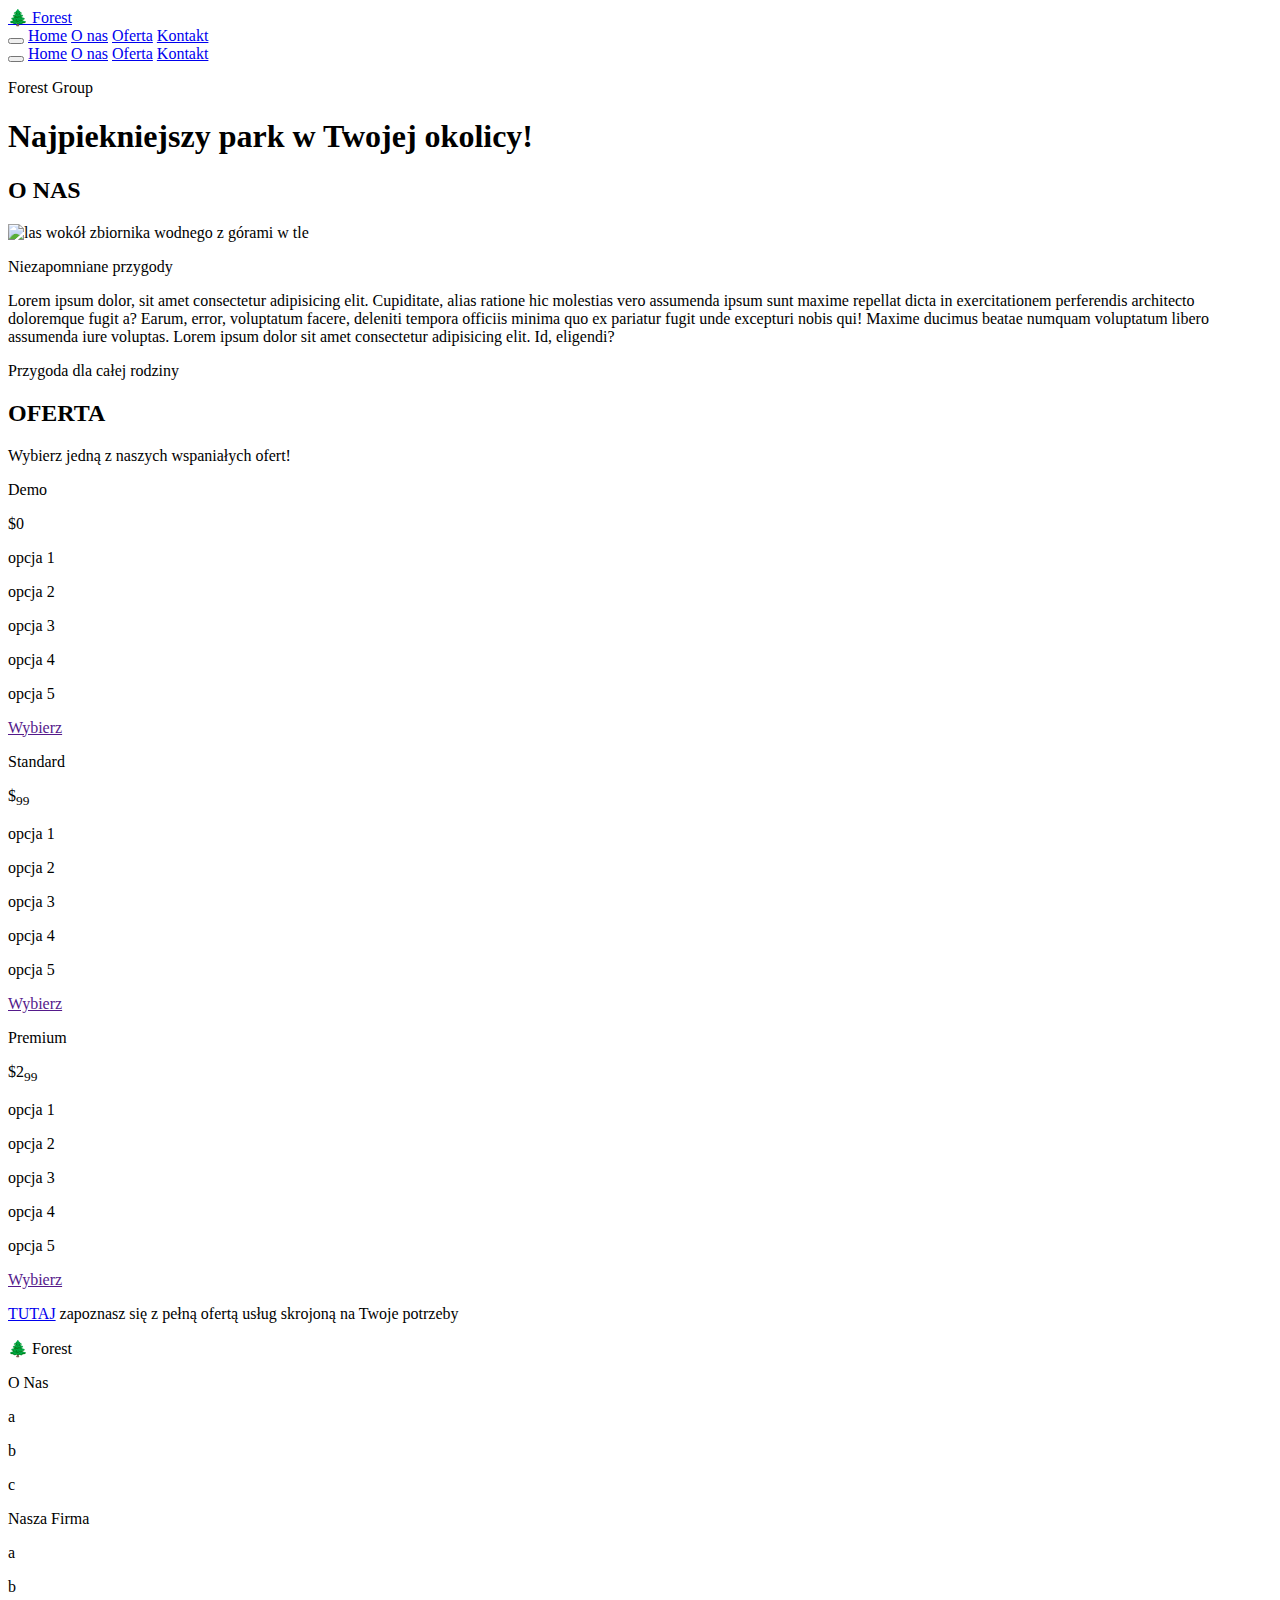
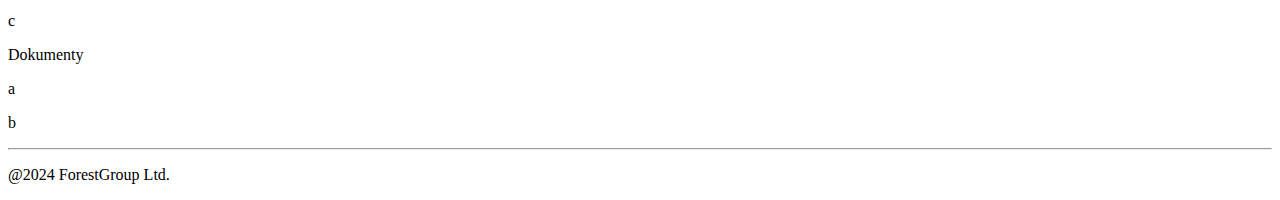
==== index.html @ aa2e76c4 "Add files via upload" ====
<!DOCTYPE html>
<html lang="pl">

<head>
  <meta charset="UTF-8">
  <meta name="viewport" content="width=device-width, initial-scale=1.0">
  <title>Projekt Forest</title>
  <link rel="stylesheet" href="/dist/css/main.min.css">
<script src="https://kit.fontawesome.com/b1ec6bf2f0.js" crossorigin="anonymous"></script>
</head>

<body>
  <nav class="nav">
    <div class="nav-icon"><a href="index.html">🌲 Forest</a>
    </div>
    <div class="nav-list">
        <button class="nav-button"><i class="fa-solid fa-ellipsis"></i></button>
        <a class="homeNavLink" href="index.html">Home</a>
        <a class="aboutUsNavLink" href="index.html#about-us">O nas</a>
        <a class="servicesNavLink" href="index.html#services">Oferta</a>
        <a class="contactNavLink" href="/contact.html">Kontakt</a>
    </div>

    <div class="nav-list-column hidden">
        <button class="nav-button-column"><i class="fa-solid fa-ellipsis"></i></button>
        <a href="index.html">Home</a>
        <a href="index.html#about-us">O nas</a>
        <a href="index.html#services">Oferta</a>
        <a href="/contact.html">Kontakt</a>
    </div>
</nav>
   <div class="wrapper-all">
  <div class="banner1" alt="schody w lesie">
    <div class="banner1__banner-text">
      <p>Forest Group</p>
      <h1>Najpiekniejszy park w Twojej okolicy!</h1>
    </div>
  </div>
  <h2>O NAS</h2>
  <div class="section-row about-us" id="about-us">
    <img class="about-us__img" src="/dist/img/luca-bravo-ESkw2ayO2As-unsplash.jpg"
      alt="las wokół zbiornika wodnego z górami w tle">
    <div class="about-us__textbox">
      <p>Niezapomniane przygody</p>
      <p>Lorem ipsum dolor, sit amet consectetur adipisicing elit. Cupiditate, alias ratione hic molestias vero
        assumenda ipsum sunt maxime repellat dicta in exercitationem perferendis architecto doloremque fugit a? Earum,
        error, voluptatum facere, deleniti tempora officiis minima quo ex pariatur fugit unde excepturi nobis qui!
        Maxime ducimus beatae numquam voluptatum libero assumenda iure voluptas. Lorem ipsum dolor sit amet consectetur
        adipisicing elit. Id, eligendi?</p>
    </div>
  </div>

  <div class="banner2" alt="rodzina na spacerze w lesie">
    <div class="banner2__banner-text">
      <p>Przygoda dla całej rodziny</p>

    </div>
  </div>

  <h2>OFERTA</h2>
  <div class="services" id="services">
    <p>Wybierz jedną z naszych wspaniałych ofert!</p>
    <div class="services__service-box">
      <div class="service-card">
        <p>Demo</p>
        <p>$0</p>
        <p><i class="fa-solid fa-check"></i> opcja 1</p>
        <p><i class="fa-solid fa-check"></i> opcja 2</p>
        <p class="muted"><i class="fa-solid fa-minus"></i> opcja 3</p>
        <p class="muted"><i class="fa-solid fa-minus"></i> opcja 4</p>
        <p class="muted"><i class="fa-solid fa-minus"></i> opcja 5</p>
        <a class="choose-service-button"  href=>Wybierz</a>
      </div>
      <div class="service-card promoted">
        <p>Standard</p>
        <p>$<sub>99</sub></p>
        <p><i class="fa-solid fa-check"></i> opcja 1</p>
        <p><i class="fa-solid fa-check"></i> opcja 2</p>
        <p><i class="fa-solid fa-check"></i> opcja 3</p>
        <p class="muted"><i class="fa-solid fa-minus"></i> opcja 4 </p>
        <p class="muted"><i class="fa-solid fa-minus"></i> opcja 5 </p>
        <a class="choose-service-button"  href=>Wybierz</a>
      </div>
      <div class="service-card">
        <p>Premium</p>
        <p>$2<sub>99</sub></p>
        <p><i class="fa-solid fa-check"></i> opcja 1</p>
        <p><i class="fa-solid fa-check"></i> opcja 2</p>
        <p><i class="fa-solid fa-check"></i> opcja 3</p>
        <p><i class="fa-solid fa-check"></i> opcja 4</p>
        <p><i class="fa-solid fa-check"></i> opcja 5</p>
        <a class="choose-service-button" href=>Wybierz</a>
      </div>
    </div>
    <p><a href="/pricing.html">TUTAJ</a> zapoznasz się z pełną ofertą usług skrojoną na Twoje potrzeby</p>
  </div></div>
  <div class="footer">
   <div class="wrap"> 🌲 Forest
    <div class="column">
        <p>O Nas</p>
        <p>a</p>
        <p>b</p>
        <p>c</p>
    </div>
    <div class="column">
        <p>Nasza Firma</p>
        <p>a</p>
        <p>b</p>
        <p>c</p>
    </div>
    <div class="column">
        <p>Dokumenty</p>
        <p>a</p>
        <p>b</p>
    </div></div>

    <hr>

    <p class="footer-date">@2024 ForestGroup Ltd.</p>
   
</div>
   
   <script src="/dist/js/main.min.js"></script>
</body>

</html>
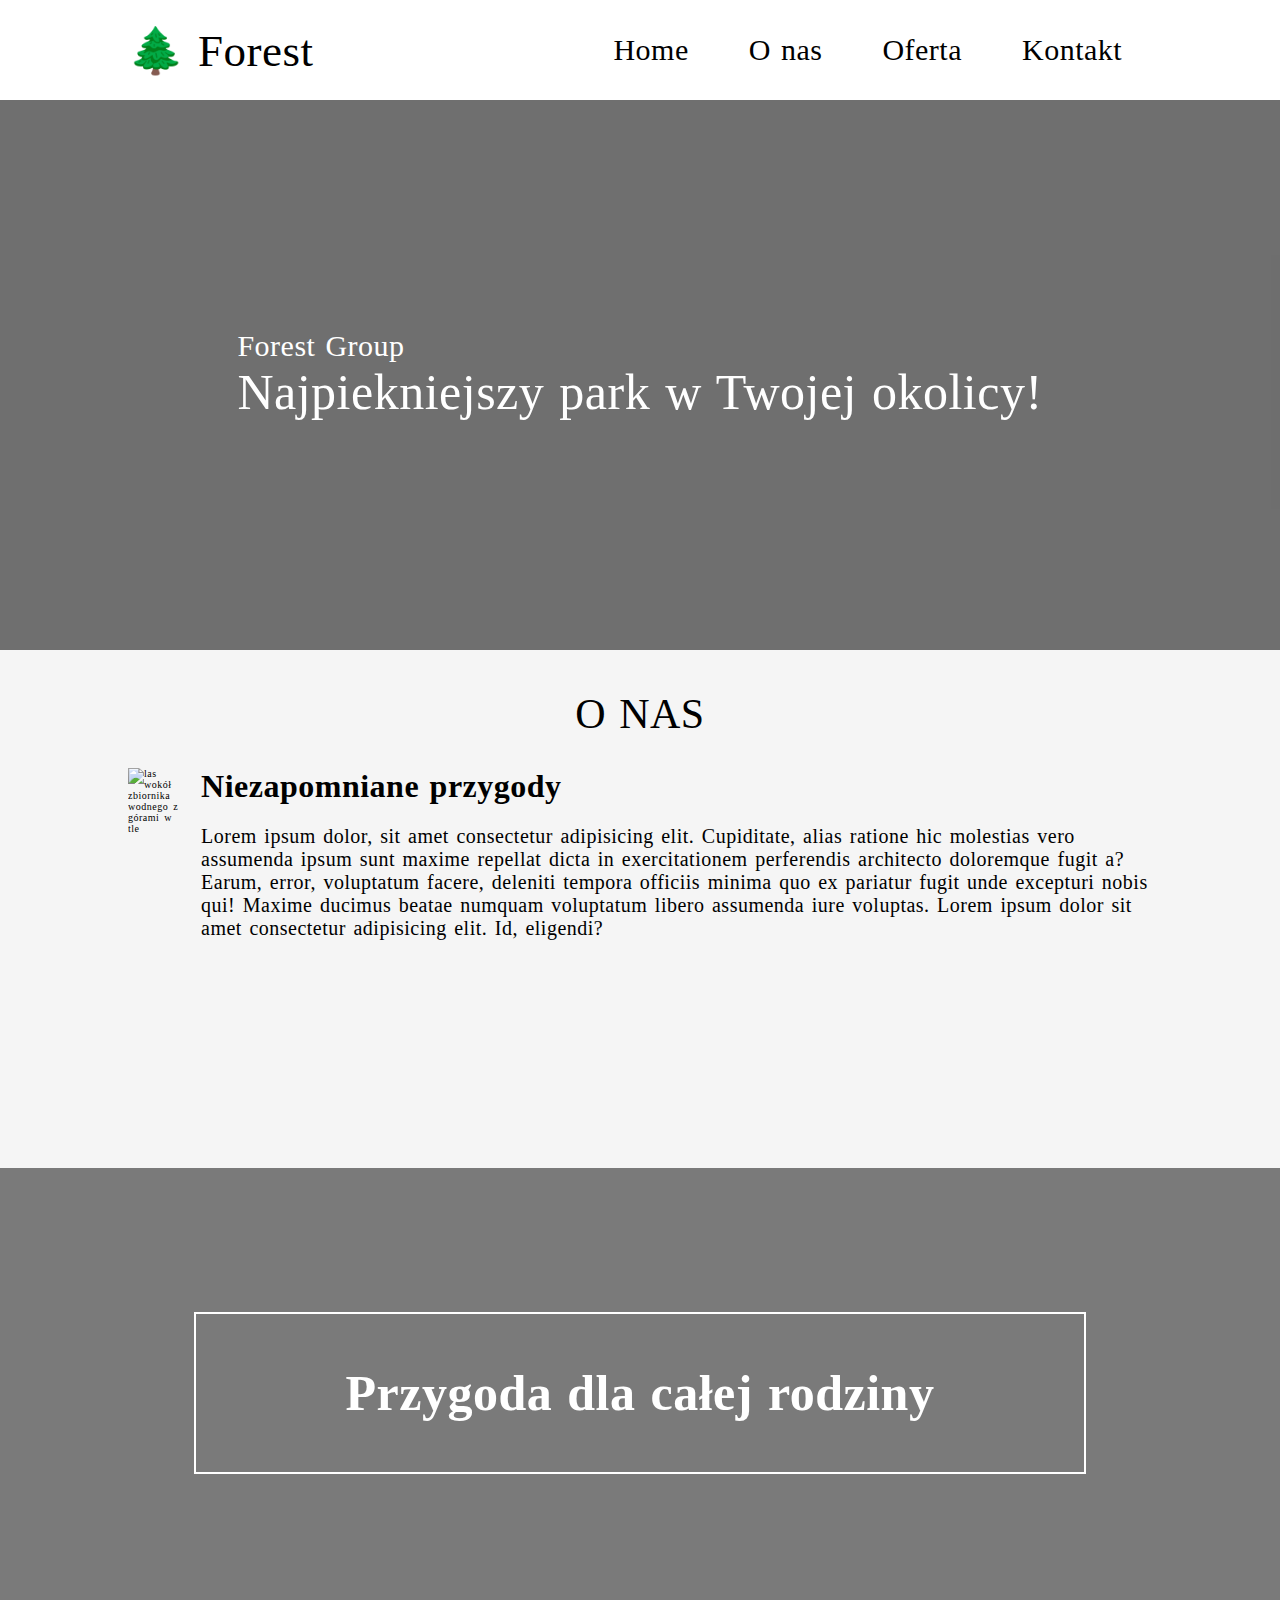
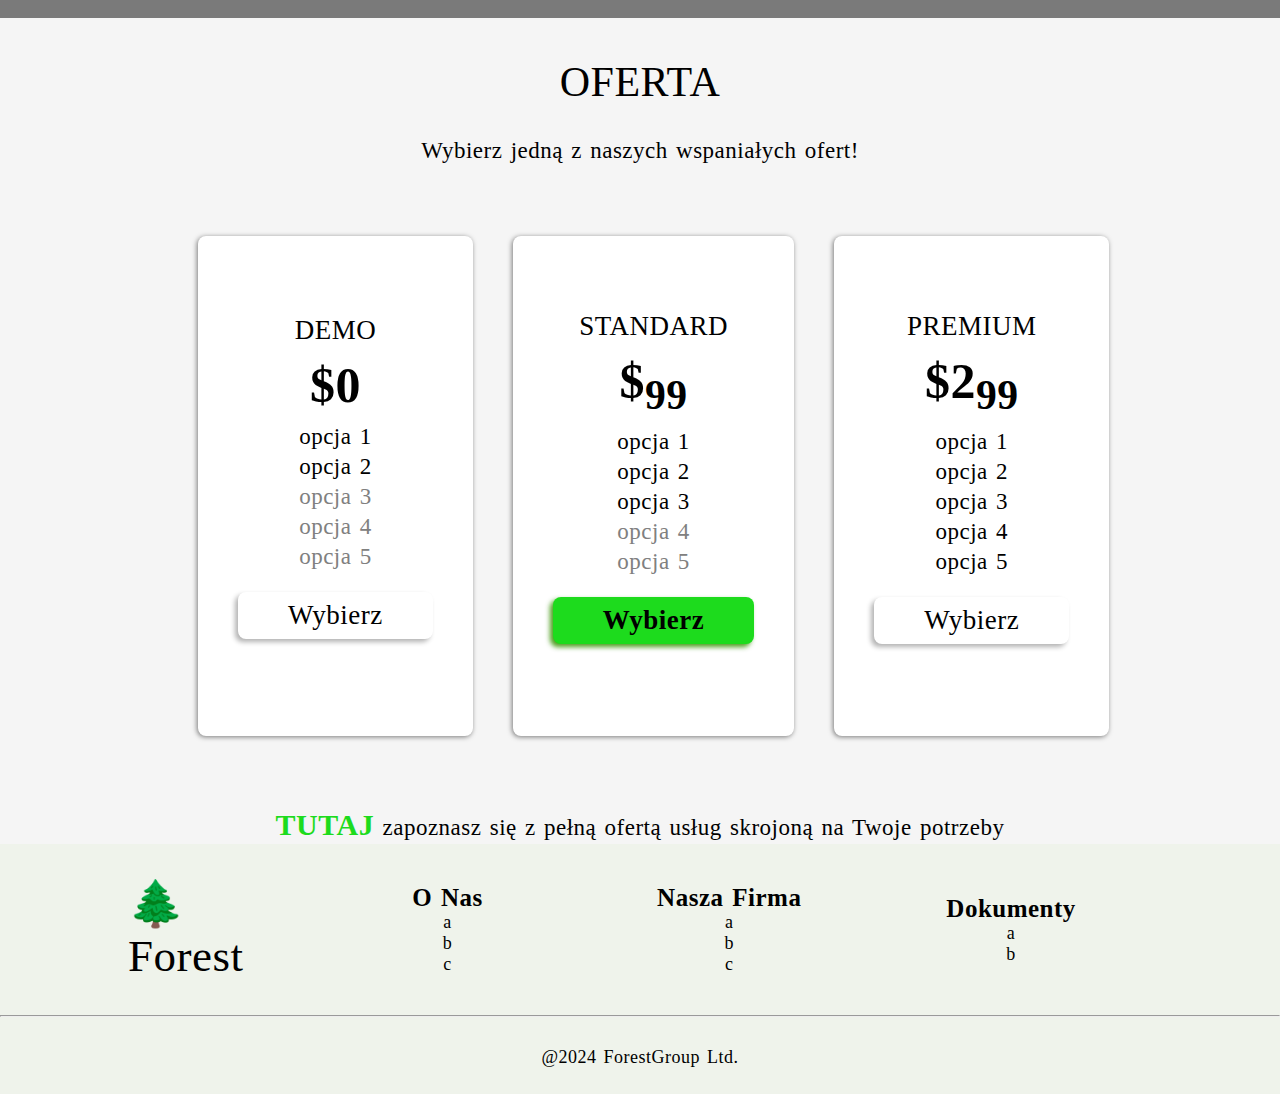
==== commit 13dccfe0: "Update index.html" ====
--- a/index.html
+++ b/index.html
@@ -5,7 +5,7 @@
   <meta charset="UTF-8">
   <meta name="viewport" content="width=device-width, initial-scale=1.0">
   <title>Projekt Forest</title>
-  <link rel="stylesheet" href="/dist/css/main.min.css">
+  <link rel="stylesheet" type="text/css" href="main.min.css">
 <script src="https://kit.fontawesome.com/b1ec6bf2f0.js" crossorigin="anonymous"></script>
 </head>
 
@@ -123,4 +123,4 @@
    <script src="/dist/js/main.min.js"></script>
 </body>
 
-</html>+</html>
--- a/main.min.css
+++ b/main.min.css
@@ -0,0 +1,2 @@
+*{margin:0;padding:0;box-sizing:border-box}html{font-size:10px;font-size:62.5%;letter-spacing:.5px;word-spacing:2px;background-color:#f5f5f5;scroll-behavior:smooth;scroll-padding-top:200px}a{text-decoration:none;color:#000}h1{font-size:5rem;font-weight:400}h2{margin:40px auto 30px;text-align:center;font-size:4.2rem;font-weight:100;color:#000}.nav{position:sticky;top:0;width:100%;height:100px;display:flex;flex-direction:row;align-items:center;justify-content:space-around;z-index:4;background-color:#fff;font-size:3rem}.nav-icon{width:200px;font-size:4.5rem}.nav-button,.nav-button-column{padding:20px 30px;display:block;background-color:transparent;border:none;font-size:4rem}.nav-list{display:flex}.nav-list a{margin:0;padding:34px 20px}.nav-list a:hover{background-color:#000;color:#fff}.nav-list-column{background-color:#fff;position:absolute;top:0;right:0;width:100vw;height:50vh;display:flex;flex-direction:column;align-items:center;justify-content:center;display:hidden;animation:a .3s}.nav-list-column a{padding:30px 10px}.banner1{display:flex;justify-content:center;align-items:center;position:relative;width:100%;height:550px;padding:30px;background-image:url(/dist/img/jungle-1807476_1280.jpg);background-repeat:no-repeat;background-size:cover;background-position:50%}.banner1__banner-text{color:#fff;position:relative;z-index:2}.banner1__banner-text p:first-of-type{font-size:3rem;font-weight:400}.banner1:after{position:absolute;content:"";height:100%;width:100%;top:0;left:0;background-color:rgba(0,0,0,.55);z-index:1}.about-us{display:flex;flex-direction:row;position:relative;margin:30px auto;width:80%}.about-us__textbox{display:flex;flex-direction:column;font-size:2rem}.about-us__textbox p:first-of-type{font-weight:700;font-size:3.2rem;margin:0 0 20px}.about-us__img{height:300px;margin:0 20px 0 0}.banner2{display:flex;justify-content:center;align-items:center;position:relative;width:100%;height:450px;background-image:url(/dist/img/nicolas-picard--sBCDFctfQs-unsplash.jpg);background-repeat:no-repeat;background-size:cover;background-position:50%;margin:100px 0 30px}.banner2__banner-text{position:relative;z-index:2;color:#fff;font-size:5rem;font-weight:700;padding:50px 150px;border:2px solid #fff}.banner2:after{position:absolute;content:"";height:100%;width:100%;top:0;left:0;background-color:rgba(0,0,0,.5);z-index:1}.services{margin:0 auto;width:80%}.services p{text-align:center;font-size:2.3rem;padding:2px}.services a{color:#1ddb1d;font-weight:700;font-size:3rem;text-transform:uppercase}.services .promoted a{background-color:#1ddb1d;font-weight:bolder;box-shadow:-3px 3px 5px rgba(53,145,0,.877)}.services__service-box{display:flex;justify-content:space-evenly;margin:50px}.services__service-box .service-card{background-color:#fff;display:flex;flex-direction:column;justify-content:center;align-items:center;height:500px;width:350px;box-shadow:-1px 1px 5px rgba(0,0,0,.5);border-radius:8px;margin:20px;padding:20px}.services__service-box .service-card p:first-child{font-size:2.7rem;text-transform:uppercase}.services__service-box .service-card p:nth-child(2){font-weight:700;font-size:5rem;padding:8px}.services__service-box a{background-color:#fff;padding:8px 50px;margin:20px;border-radius:8px;font-size:2.7rem;box-shadow:-3px 3px 5px rgba(0,0,0,.3);text-decoration:none;color:#000;font-weight:400;text-transform:none}.wrap{position:relative;left:50%;transform:translate(-50%);width:80%;display:flex;justify-content:space-evenly;align-items:center}.footer{height:250px;width:100%;background-color:#eff3eb;font-size:4.5rem}.footer .column{text-align:center;width:250px;padding:20px;margin:20px;font-size:1.8rem}.footer p:first-child{font-weight:700;font-size:2.5rem}.footer .footer-date{font-size:1.8rem;text-align:center;margin-top:30px;padding-bottom:10px}.fa-check{color:#1ddb1d}.muted{color:gray}.pricing-wrapper{position:relative;left:50%;transform:translate(-50%);width:80%;height:100%}.pricing-wrapper h1{font-size:6rem;margin:20px auto;text-align:center}.pricing-wrapper table{margin:60px auto;border-collapse:collapse;box-shadow:1px 1px 5px #000;font-size:2.2rem;text-align:center;border:2px solid #000;z-index:2}.pricing-wrapper table td,.pricing-wrapper table th{height:80px;width:300px}.pricing-wrapper table tr:nth-of-type(odd){background-color:#dbf7d6;z-index:2}.pricing-wrapper table th{background-color:#7dd17d;border:1px solid #000;color:#fff;text-transform:uppercase;letter-spacing:3px;z-index:2}.pricing-wrapper p{margin:0 0 50px;font-size:3rem;z-index:2;background-color:rgba(66,32,12,.712);padding:10px 50px;border-radius:4px;color:#fff;transform:skew(-20deg)}.pricing-wrapper a{color:#1ddb1d;font-size:3.3rem;font-weight:bolder;z-index:2}.pricing-wrapper .fa-arrow-pointer{position:relative;top:20px;left:5px;font-size:3rem;color:#1ddb1d}.background-border{margin:20px 0 80px;height:100%;width:80%;position:relative;left:50%;transform:translate(-50%);background-image:url(/src/img/forest-2942477_1280.jpg);border-radius:24px;display:flex;flex-direction:column;justify-content:center;align-items:center;overflow:hidden}.background-border:after{content:"";position:absolute;left:0;top:0;height:100%;width:100%;background-color:rgba(0,0,0,.185);z-index:1}#contact h1{text-align:center;margin:30px}.contact-wrapper{display:flex;justify-content:center;margin:50px}.contact-form{padding:30px;width:600px;height:700px;background-color:#fff;border-top-right-radius:36px;background-color:hsla(98,56%,61%,.603)}.contact-box{display:flex;flex-direction:column;margin:40px 0}.contact-form label{margin-bottom:10px;font-size:22px}.contact-form button,.contact-form input,.contact-form textarea{padding:15px;font-size:2.5rem;font-family:inherit;border:2px solid #ababab;border-radius:12px}.contact-form textarea{resize:vertical;min-height:150px}.contact-form button{padding:12px;width:100%;cursor:pointer}.contact-form button:hover>.fa-envelope{color:#00945b}.msg-status{display:none;justify-content:center;align-items:center;position:absolute;top:50px;padding:30px;width:600px;border-radius:12px;font-size:24px}.success{display:flex;background-color:#2deb76}.error{display:flex;background-color:tomato}.map{position:relative;height:700px;width:750px;background-image:url(/src/img/MDmap.jpg);border-bottom-left-radius:36px;overflow:hidden}.map:after{content:"";position:absolute;left:0;top:0;width:100%;height:100%;background-color:hsla(0,0%,100%,.596);z-index:2}.googlemaps{position:relative;left:50%;top:50%;transform:translate(-50%,-50%);border-radius:6px;border-top-right-radius:50px;z-index:3}.contact-form button:hover>.fa-envelope-open-text,.fa-envelope,.fa-envelope-circle-check,.fa-envelope-circle-check:before,.fa-envelope:before{display:none}.contact-form button:hover>.fa-envelope:before{display:block}@media (max-width:576px){h1{font-size:2.5rem}h2{margin:30px auto;font-size:2rem}.nav{position:sticky;top:0;height:80px;justify-content:space-between}.nav-icon{width:200px;font-size:3rem;padding-left:20px}.nav-list a{display:none}.banner1{height:350px;padding:20px;background-image:url(/dist/img/jungle-1807476_640.jpg)}.banner1__banner-text p:first-of-type{font-size:1.6rem}.about-us{align-items:center;position:relative;width:100%}.about-us,.about-us__textbox{display:flex;flex-direction:column}.about-us__textbox{padding:20px;text-align:center;font-size:1.6rem}.about-us__textbox p:first-of-type{font-weight:600;font-size:2rem}.about-us__img{width:90%;height:90%;margin:0}.banner2{height:300px;margin-top:50px}.banner2__banner-text{font-size:2.2rem;padding:30px}.services{width:100%}.services p{font-size:1.6rem}.services a{font-size:2.2rem}.services__service-box{flex-direction:column;align-items:center;margin:0 auto}.services__service-box .service-card{height:350px;width:250px}.services__service-box a{font-size:2.4rem}.footer{height:200px;width:100%;font-size:2.5rem}.footer .column{text-align:center;width:30%;padding:10px;font-size:1.4rem;margin:0}.footer p:first-child{font-size:1.8rem}.footer .footer-date{font-size:1.4rem}.contact-wrapper{flex-direction:column;width:100%;overflow:hidden;margin:0}.contact-wrapper,.map{display:flex;align-items:center}.map{position:relative;justify-content:center;width:90%;height:400px;margin-bottom:20px;border-radius:8px}.contact-form{width:100%;height:80%;border-radius:0;background-color:hsla(86,48%,65%,.5)}.googlemaps{position:absolute;left:50%;top:50%;transform:translate(-50%,-50%);width:90%;height:80%;border-radius:8px}}@media (min-width:576px) and (max-width:768px){h1{font-size:4rem}h2{margin:30px auto;font-size:3rem}.nav{position:sticky;top:0;height:80px;justify-content:space-between}.nav-icon{width:200px;font-size:4rem;padding-left:20px}.nav-list a{display:none}.banner1{height:393px;padding:20px;background-image:url(/dist/img/jungle-1807476_640.jpg)}.banner1__banner-text p:first-of-type{font-size:2rem}.about-us{align-items:center;position:relative;width:100%}.about-us,.about-us__textbox{display:flex;flex-direction:column}.about-us__textbox{padding:20px 0;text-align:center;font-size:2rem}.about-us__textbox p:first-of-type{font-weight:600;font-size:3rem;margin:0 0 20px}.about-us__img{width:90%;height:90%;margin:0}.banner2{height:300px}.banner2__banner-text{font-size:3.5rem;padding:40px 60px}.services{width:100%}.services__service-box{flex-direction:column;align-items:center;margin:0 auto}.services__service-box .service-card{height:380px;width:300px}.services__service-box a{font-size:2.5rem}.footer{height:250px;width:100%;font-size:3rem}.footer .column{text-align:center;width:20%;padding:20px;font-size:2rem;margin:0}.footer p:first-child{font-size:2.5rem}.footer .footer-date{font-size:2rem}.contact-wrapper{flex-direction:column;width:100%;overflow:hidden;margin:0}.contact-wrapper,.map{display:flex;align-items:center}.map{position:relative;justify-content:center;width:90%;height:400px;margin-bottom:20px;border-radius:8px}.contact-form{width:100%;height:80%;border-radius:0;background-color:hsla(86,48%,65%,.5)}.googlemaps{position:absolute;left:50%;top:50%;transform:translate(-50%,-50%);width:90%;height:80%;border-radius:8px}}@media (min-width:768px) and (max-width:992px){h1{font-size:4rem}.nav-button,.nav-list-column{display:none}.about-us{align-items:center;position:relative;width:100%}.about-us,.about-us__textbox{display:flex;flex-direction:column}.about-us__textbox{padding:20px 0;text-align:center;font-size:2rem}.about-us__textbox p:first-of-type{font-weight:600;font-size:3rem;margin:0 0 20px}.about-us__img{width:90%;height:90%;margin:0}.banner2__banner-text{font-size:4rem;padding:40px 60px}.services{width:100%}.services__service-box{flex-direction:column;align-items:center;margin:0 auto}.services__service-box .service-card{height:380px;width:300px}.services__service-box a{font-size:2.5rem}.footer{height:250px;width:100%;font-size:3rem}.footer .column{text-align:center;width:20%;padding:20px;font-size:2rem;margin:0}.footer p:first-child{font-size:2.5rem}.footer .footer-date{font-size:2rem}.contact-wrapper{flex-direction:column;width:100%;overflow:hidden;margin:0}.contact-wrapper,.map{display:flex;align-items:center}.map{position:relative;justify-content:center;width:90%;height:600px;margin-bottom:20px;border-radius:8px}.contact-form{width:100%;height:80%;border-radius:0;background-color:hsla(86,48%,65%,.5)}.googlemaps{position:absolute;left:50%;top:50%;transform:translate(-50%,-50%);width:90%;height:80%;border-radius:8px}}@media (min-width:992px) and (max-width:1200px){.nav-button,.nav-list-column{display:none}.services{width:100%}.services .service-card{margin:10px;height:450px;width:300px}.services a{font-size:2.5rem}.about-us__img{width:35vw;height:28vw}.footer{height:250px;width:100%;font-size:3rem}.footer .column{text-align:center;width:20%;padding:20px;font-size:2rem;margin:0}.footer p:first-child{font-size:2.5rem}.footer .footer-date{font-size:2rem}.googlemaps{position:absolute;left:50%;top:50%;transform:translate(-50%,-50%);width:90%;height:70%}body#contact{margin:0 auto}.contact-wrapper{width:95%}}@media (min-width:1200px){.nav-button,.nav-list-column{display:none}.nav-list a{padding:34px 30px}}.overflow-hidden-class{overflow:hidden}.hidden{display:none}.fa-ellipsis{pointer-events:none}.scrollSpy{background-color:#000;color:#fff}@keyframes a{0%{opacity:0}to{opacity:1}}@keyframes b{0%{background-color:#fff}to{background-color:rgba(0,128,0,.5)}}.contactNavLinkGlow{animation:b 1s .5s alternate infinite}
+/*# sourceMappingURL=[data-uri] */
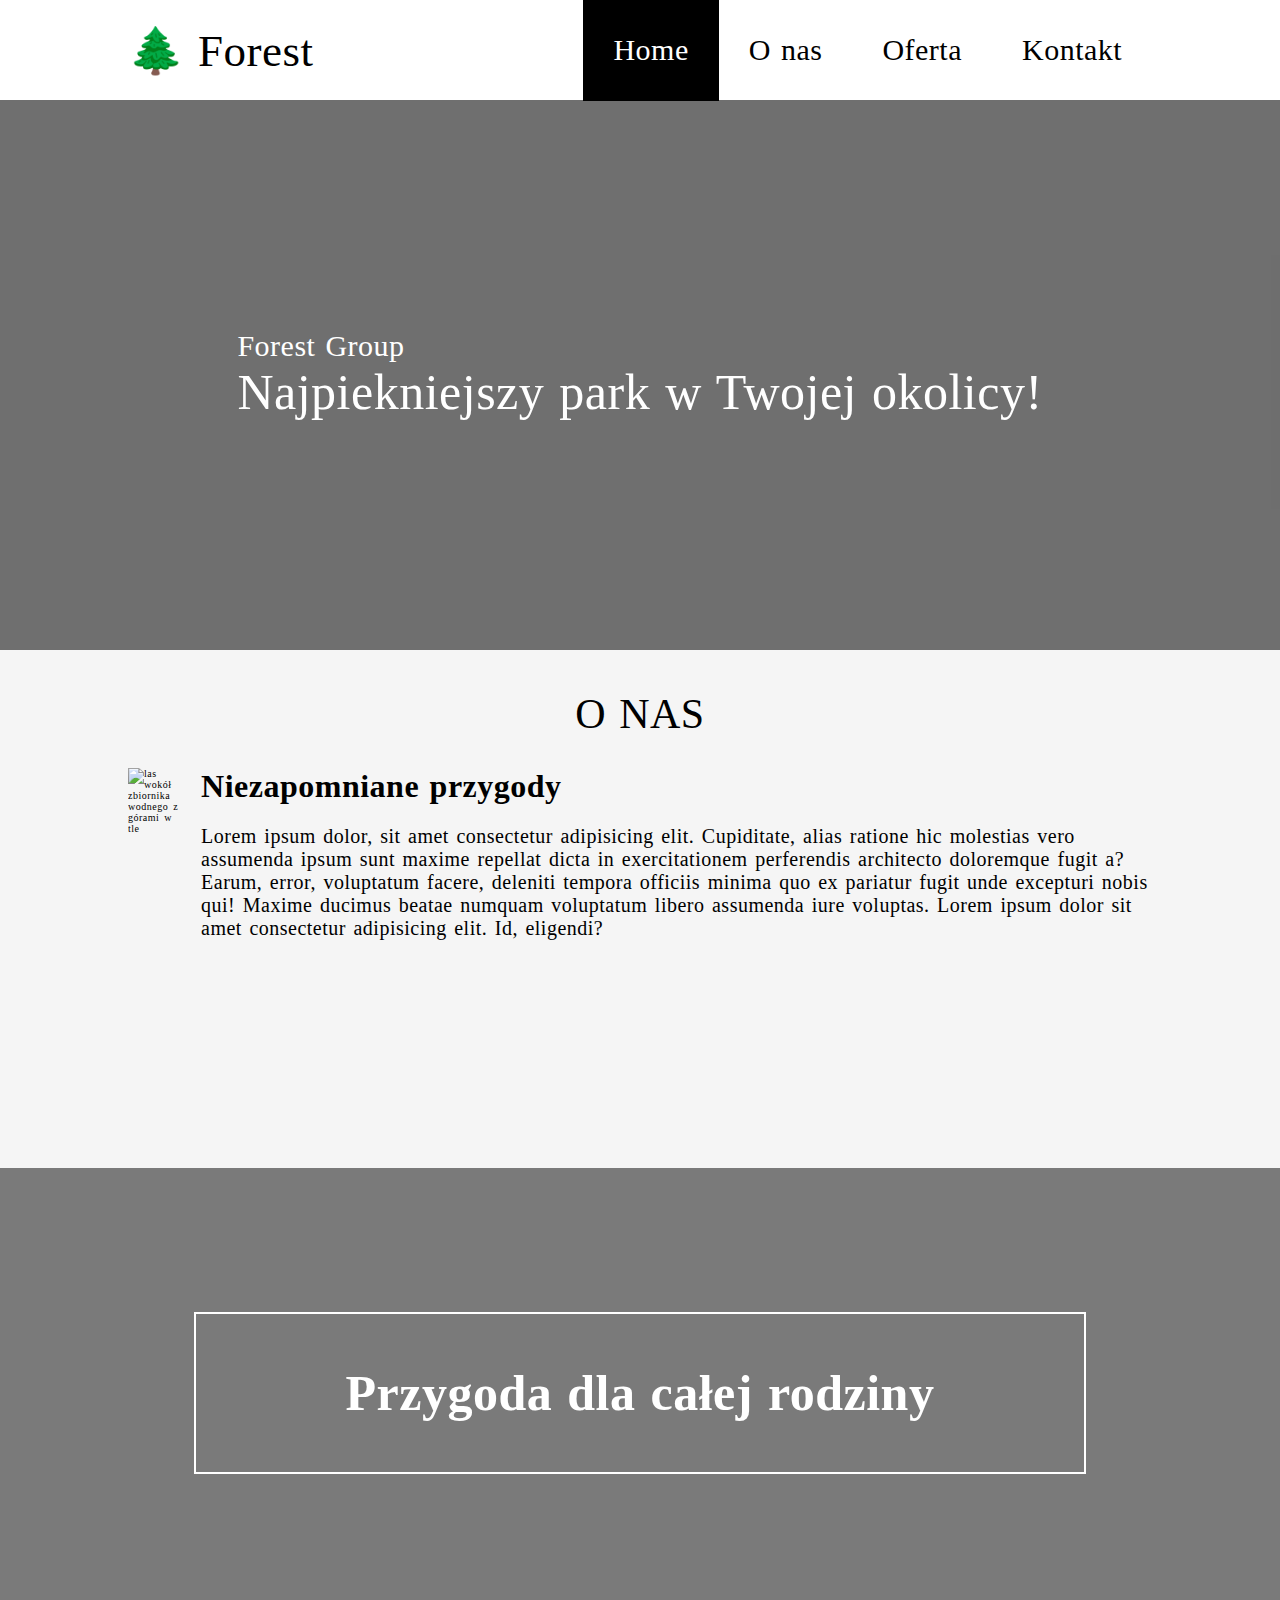
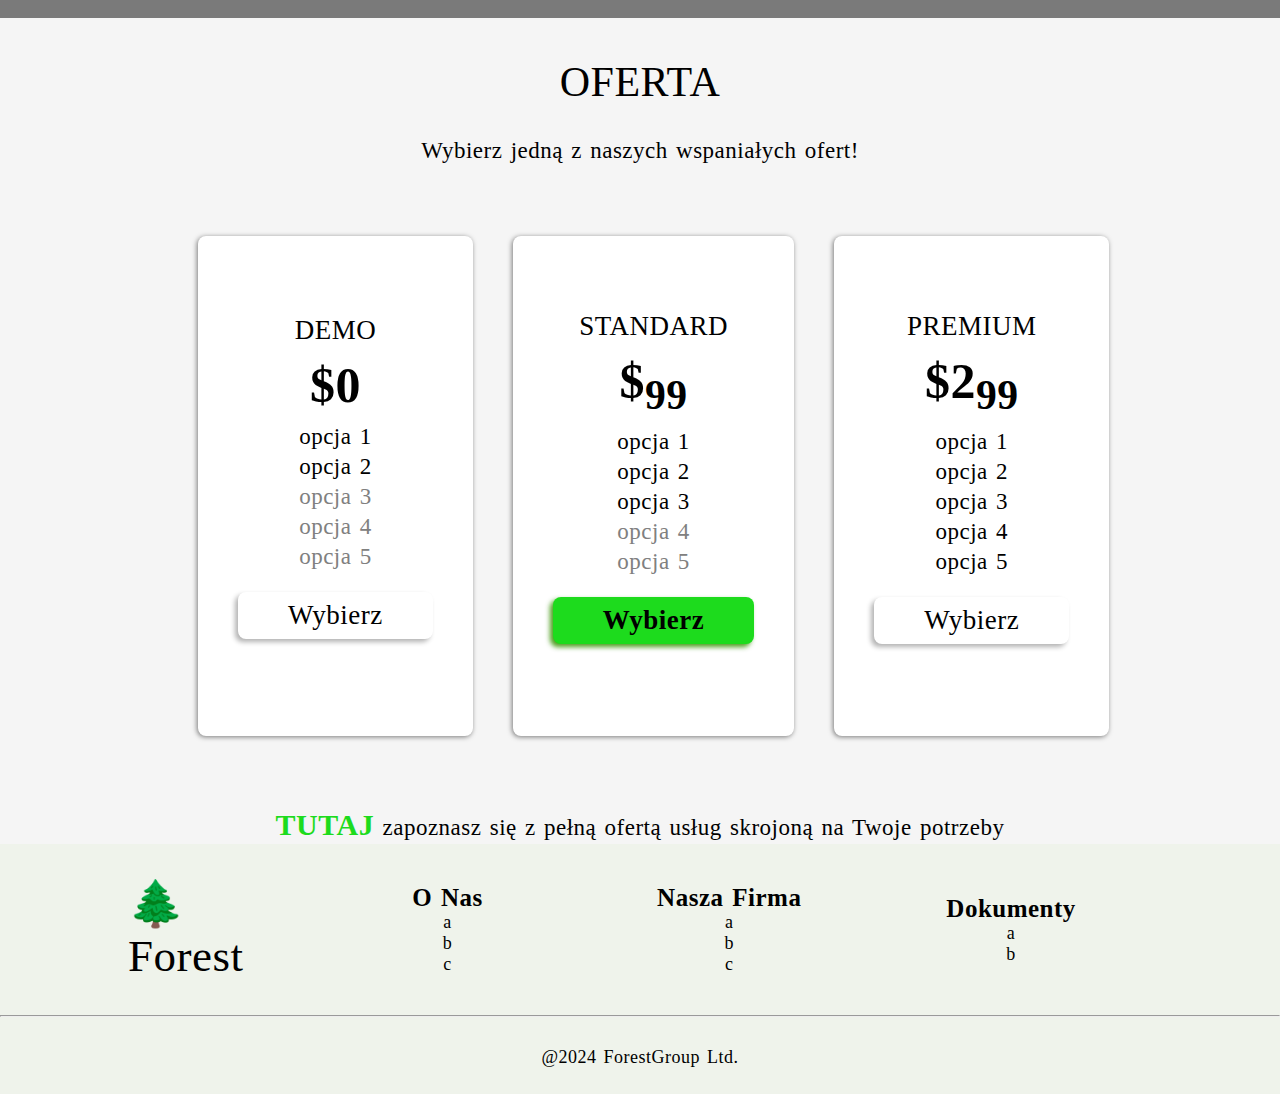
==== commit b4d985e1: "Update index.html" ====
--- a/index.html
+++ b/index.html
@@ -120,7 +120,7 @@
    
 </div>
    
-   <script src="/dist/js/main.min.js"></script>
+   <script src="main.min.js"></script>
 </body>
 
 </html>
